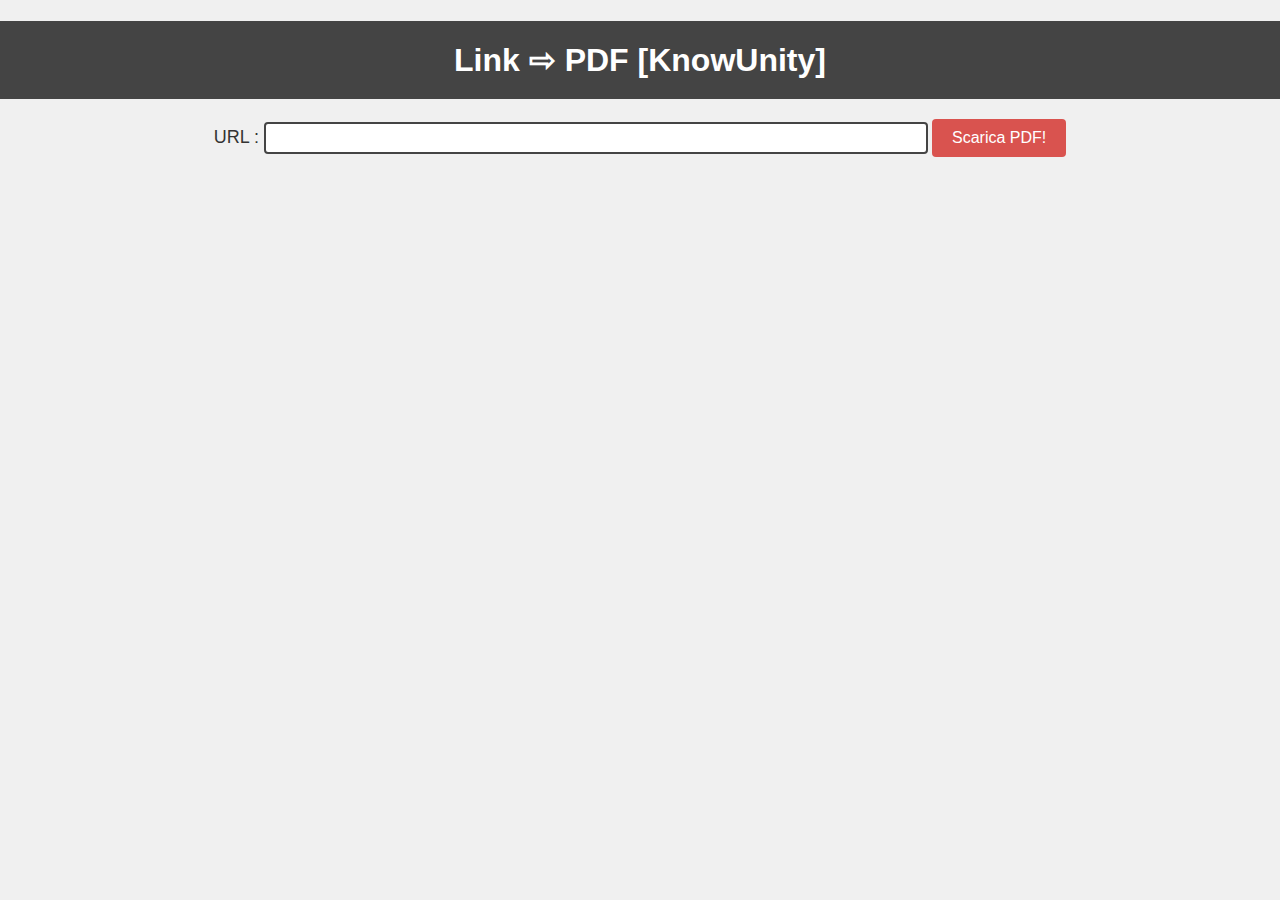
==== index.html @ af8b2b3d "11" ====
<!DOCTYPE html>
<html lang="it">

<head>
  <meta charset="UTF-8">
  <title>BelveLoader</title>
  <link rel="stylesheet" type="text/css" href="style.css">
  <link rel="icon" type="image/png" href="images/favicon.ico"/>
</head>

<body>
  <h1>Link &#8680 PDF [KnowUnity]</h1>
  <form id="urlForm" action="#">
    <label for="url">URL :</label>
    <input type="text" id="url" name="url" required>
    <button type="submit">Scarica PDF!</button>
  </form>

  <div id="loading" style="display: none; text-align: center;">
    <div id="loadingContent">
      <img src="images/spinner.gif" alt="Caricamento" style="margin-bottom: 10px;">
    </div>
    <div id="loadingBar">
      <progress id="progressBar" value="0" max="100"></progress>
    </div>
  </div>


  <div id="downloadBtn" style="display: none;">
    <button id="downloadButton" style="display: none; margin: 0 auto;">Scarica PDF</button>
    <center><img src="https://i.giphy.com/wIMOSBeBCf7PsazWKK.webp" alt="LOL" style="width: 150px; margin-top: 50px;"></center>
  </div>

  <script src="script.js"></script>
</body>

</html>
---- style.css ----
body {
    background-color: #f0f0f0;
    font-family: Arial, sans-serif;
    color: #333;
    margin: 0;
    padding: 0;
  }

  h1 {
    background-color: #444;
    color: #fff;
    padding: 20px;
    margin-bottom: 20px;
    text-align: center;
  }

  form {
    text-align: center;
  }

  label {
    font-size: 18px;
  }

  #url {
    width: 50%;
    font-size: 16px;
    padding: 5px 10px;
    border: 2px solid #444;
    border-radius: 4px;
    margin-bottom: 10px;
  }

  button {
    background-color: #d9534f;
    color: #fff;
    font-size: 16px;
    padding: 10px 20px;
    border: none;
    border-radius: 4px;
    cursor: pointer;
  }

  button:hover {
    background-color: #c9302c;
  }

  h2 {
    text-align: center;
    font-size: 20px;
  }

  a {
    color: #d9534f;
    text-decoration: none;
  }

  a:hover {
    text-decoration: underline;
  }

  #loading {
    display: flex;
    flex-direction: column;
    align-items: center;
  }

  #loadingContent {
    margin-bottom: 10px;
    /* Aggiunge margine inferiore all'immagine */
  }

  #progressBar {
    background-color: lightgray;
    border: 1px gray solid;
    border-radius: 5px;
    /* Colore di sfondo della barra di avanzamento */
    /* Rimuove il bordo */
  }

  #progressBar::-webkit-progress-value {
    background-color: #d9534f;
    /* Cambia il colore della parte della barra di avanzamento che indica il progresso (per browser WebKit come Chrome e Safari) */
  }

  #progressBar::-moz-progress-bar {
    background-color: #d9534f;
    /* Cambia il colore della parte della barra di avanzamento che indica il progresso (per browser Mozilla come Firefox) */
  }
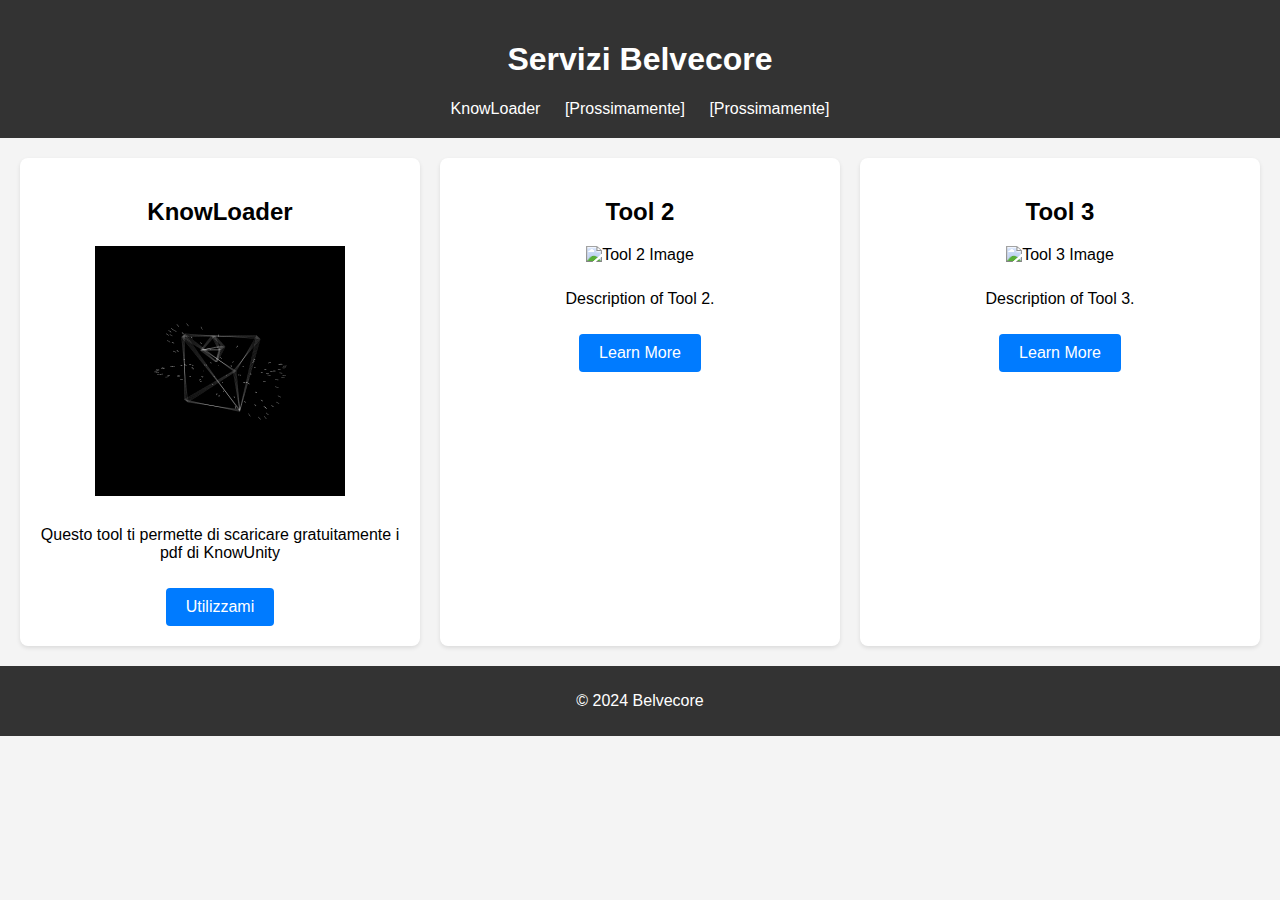
==== commit 7ceef565: "rep1" ====
--- a/index.html
+++ b/index.html
@@ -1,37 +1,127 @@
 <!DOCTYPE html>
-<html lang="it">
+<html lang="en">
 
 <head>
-  <meta charset="UTF-8">
-  <title>BelveLoader</title>
-  <link rel="stylesheet" type="text/css" href="style.css">
-  <link rel="icon" type="image/png" href="images/favicon.ico"/>
+    <meta charset="UTF-8">
+    <meta name="viewport" content="width=device-width, initial-scale=1.0">
+    <title>Belvecore</title>
+    <link rel="stylesheet" href="style.css">
+    <link rel="icon" type="image/png" href="images/favicon.ico" />
 </head>
 
 <body>
-  <h1>Link &#8680 PDF [KnowUnity]</h1>
-  <form id="urlForm" action="#">
-    <label for="url">URL :</label>
-    <input type="text" id="url" name="url" required>
-    <button type="submit">Scarica PDF!</button>
-  </form>
+    <header>
+        <h1>Servizi Belvecore</h1>
+        <nav>
+            <ul>
+                <li><a href="tool1.html">KnowLoader</a></li>
+                <li><a href="#">[Prossimamente]</a></li>
+                <li><a href="#">[Prossimamente]</a></li>
+            </ul>
+        </nav>
+    </header>
 
-  <div id="loading" style="display: none; text-align: center;">
-    <div id="loadingContent">
-      <img src="images/spinner.gif" alt="Caricamento" style="margin-bottom: 10px;">
-    </div>
-    <div id="loadingBar">
-      <progress id="progressBar" value="0" max="100"></progress>
-    </div>
-  </div>
+    <main>
+        <section class="tools-container">
+            <div class="tool">
+                <h2>KnowLoader</h2>
+                <img src="images/tool1.gif" alt="KnowLoader Image" width="250px">
+                <p>Questo tool ti permette di scaricare gratuitamente i pdf di KnowUnity</p>
+                <a href="tool1.html" class="learn-more">Utilizzami</a>
+            </div>
+            <div class="tool">
+                <h2>Tool 2</h2>
+                <img src="placeholder.png" alt="Tool 2 Image">
+                <p>Description of Tool 2.</p>
+                <a href="#" class="learn-more">Learn More</a>
+            </div>
+            <div class="tool">
+                <h2>Tool 3</h2>
+                <img src="placeholder.png" alt="Tool 3 Image">
+                <p>Description of Tool 3.</p>
+                <a href="#" class="learn-more">Learn More</a>
+            </div>
+        </section>
+    </main>
 
+    <footer>
+        <p>&copy; 2024 Belvecore</p>
+    </footer>
 
-  <div id="downloadBtn" style="display: none;">
-    <button id="downloadButton" style="display: none; margin: 0 auto;">Scarica PDF</button>
-    <center><img src="https://i.giphy.com/wIMOSBeBCf7PsazWKK.webp" alt="LOL" style="width: 150px; margin-top: 50px;"></center>
-  </div>
+    <style>
+        body {
+            font-family: Arial, sans-serif;
+            margin: 0;
+            padding: 0;
+            background-color: #f4f4f4;
+        }
 
-  <script src="script.js"></script>
+        header {
+            background-color: #333;
+            color: #fff;
+            padding: 20px 0;
+            text-align: center;
+        }
+
+        nav ul {
+            list-style: none;
+            margin: 0;
+            padding: 0;
+            display: inline-block;
+        }
+
+        nav li {
+            display: inline-block;
+            margin: 0 10px;
+        }
+
+        nav a {
+            color: #fff;
+            text-decoration: none;
+        }
+
+        main {
+            padding: 20px;
+        }
+
+        .tools-container {
+            display: grid;
+            grid-template-columns: repeat(auto-fit, minmax(300px, 1fr));
+            grid-gap: 20px;
+            justify-content: center;
+        }
+
+        .tool {
+            background-color: #fff;
+            border-radius: 8px;
+            box-shadow: 0 2px 4px rgba(0, 0, 0, 0.1);
+            padding: 20px;
+            text-align: center;
+        }
+
+        .tool img {
+            max-width: 100%;
+            height: auto;
+            margin-bottom: 10px;
+        }
+
+        .learn-more {
+            background-color: #007bff;
+            color: #fff;
+            padding: 10px 20px;
+            border-radius: 4px;
+            text-decoration: none;
+            display: inline-block;
+            margin-top: 10px;
+        }
+
+        footer {
+            background-color: #333;
+            color: white;
+            padding: 10px 0;
+            text-align: center;
+        }
+    </style>
 </body>
 
-</html>
+</html>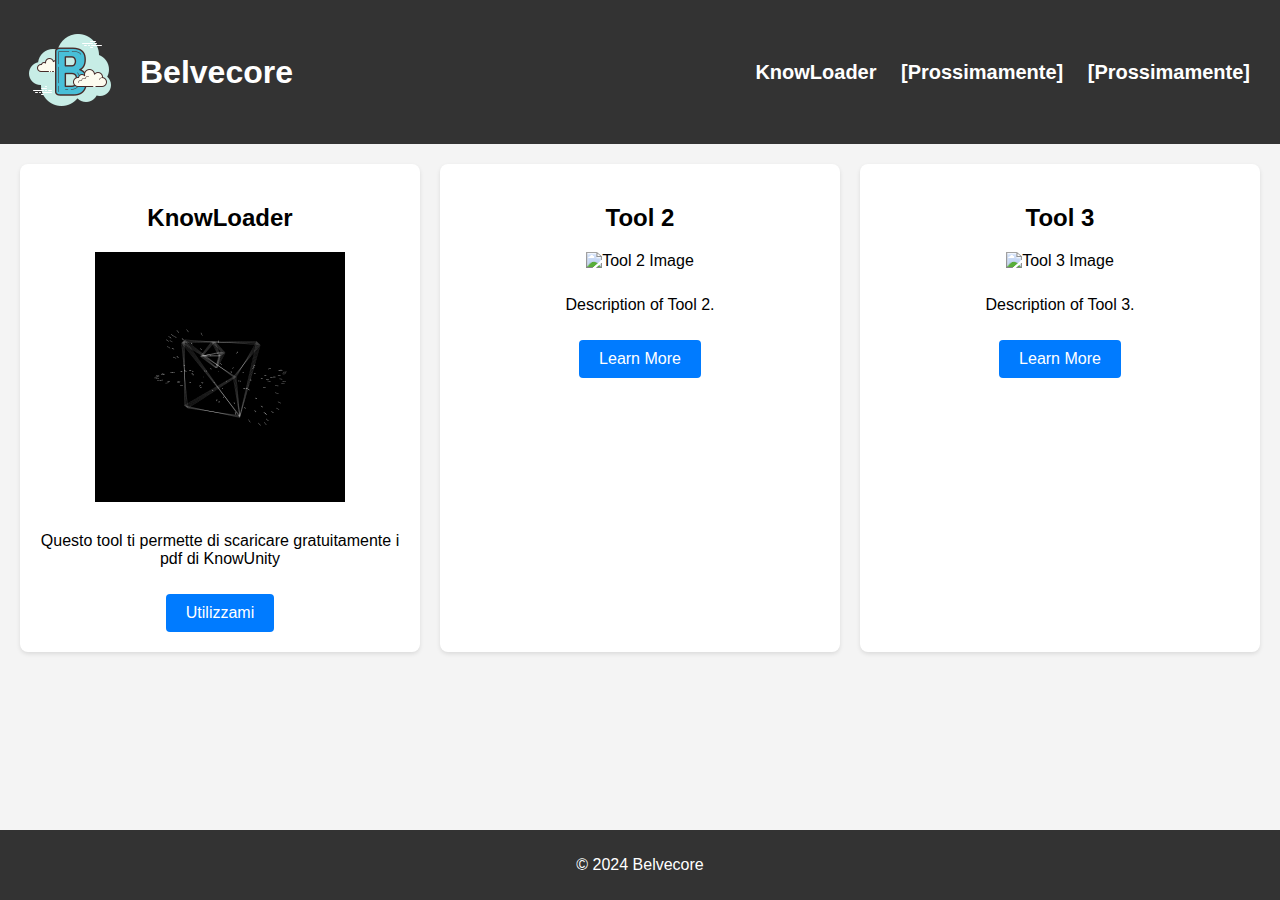
==== commit 70ac11af: "rep2" ====
--- a/index.html
+++ b/index.html
@@ -10,43 +10,49 @@
 </head>
 
 <body>
-    <header>
-        <h1>Servizi Belvecore</h1>
-        <nav>
-            <ul>
-                <li><a href="tool1.html">KnowLoader</a></li>
-                <li><a href="#">[Prossimamente]</a></li>
-                <li><a href="#">[Prossimamente]</a></li>
-            </ul>
-        </nav>
-    </header>
+    <div class="wrapper">
+        <header>
+            <div class="header-left">
+                <a href="index.html"><img src="images/logo.png" alt="Logo" class="logo"></a>
+                <h1>Belvecore</h1>
+            </div>
+            <nav>
+                <ul>
+                    <li><a href="KnowLoader.html">KnowLoader</a></li>
+                    <li><a href="#">[Prossimamente]</a></li>
+                    <li><a href="#">[Prossimamente]</a></li>
+                </ul>
+            </nav>
+        </header>
 
-    <main>
-        <section class="tools-container">
-            <div class="tool">
-                <h2>KnowLoader</h2>
-                <img src="images/tool1.gif" alt="KnowLoader Image" width="250px">
-                <p>Questo tool ti permette di scaricare gratuitamente i pdf di KnowUnity</p>
-                <a href="tool1.html" class="learn-more">Utilizzami</a>
-            </div>
-            <div class="tool">
-                <h2>Tool 2</h2>
-                <img src="placeholder.png" alt="Tool 2 Image">
-                <p>Description of Tool 2.</p>
-                <a href="#" class="learn-more">Learn More</a>
-            </div>
-            <div class="tool">
-                <h2>Tool 3</h2>
-                <img src="placeholder.png" alt="Tool 3 Image">
-                <p>Description of Tool 3.</p>
-                <a href="#" class="learn-more">Learn More</a>
-            </div>
-        </section>
-    </main>
 
-    <footer>
-        <p>&copy; 2024 Belvecore</p>
-    </footer>
+        <main class="content">
+            <section class="tools-container">
+                <div class="tool">
+                    <h2>KnowLoader</h2>
+                    <img src="images/tool1.gif" alt="KnowLoader Image" width="250px">
+                    <p>Questo tool ti permette di scaricare gratuitamente i pdf di KnowUnity</p>
+                    <a href="KnowLoader.html" class="learn-more">Utilizzami</a>
+                </div>
+                <div class="tool">
+                    <h2>Tool 2</h2>
+                    <img src="placeholder.png" alt="Tool 2 Image">
+                    <p>Description of Tool 2.</p>
+                    <a href="#" class="learn-more">Learn More</a>
+                </div>
+                <div class="tool">
+                    <h2>Tool 3</h2>
+                    <img src="placeholder.png" alt="Tool 3 Image">
+                    <p>Description of Tool 3.</p>
+                    <a href="#" class="learn-more">Learn More</a>
+                </div>
+            </section>
+        </main>
+
+        <footer>
+            <p>&copy; 2024 Belvecore</p>
+        </footer>
+    </div>
 
     <style>
         body {
@@ -54,14 +60,42 @@
             margin: 0;
             padding: 0;
             background-color: #f4f4f4;
+            display: flex;
+            flex-direction: column;
+        }
+
+        .wrapper {
+            display: flex;
+            flex-direction: column;
+            min-height: 100vh;
+        }
+
+        .content {
+            flex: 1;
         }
 
         header {
             background-color: #333;
             color: #fff;
-            padding: 20px 0;
-            text-align: center;
+            padding: 20px;
+            display: flex;
+            justify-content: space-between;
+            align-items: center;
         }
+
+        .header-left {
+            display: flex;
+            align-items: center;
+        }
+
+        header img.logo {
+            margin-right: 20px;
+        }
+
+        header nav {
+            margin-left: 20px;
+        }
+
 
         nav ul {
             list-style: none;
@@ -78,6 +112,8 @@
         nav a {
             color: #fff;
             text-decoration: none;
+            font-weight: bold;
+            font-size: 20px;
         }
 
         main {
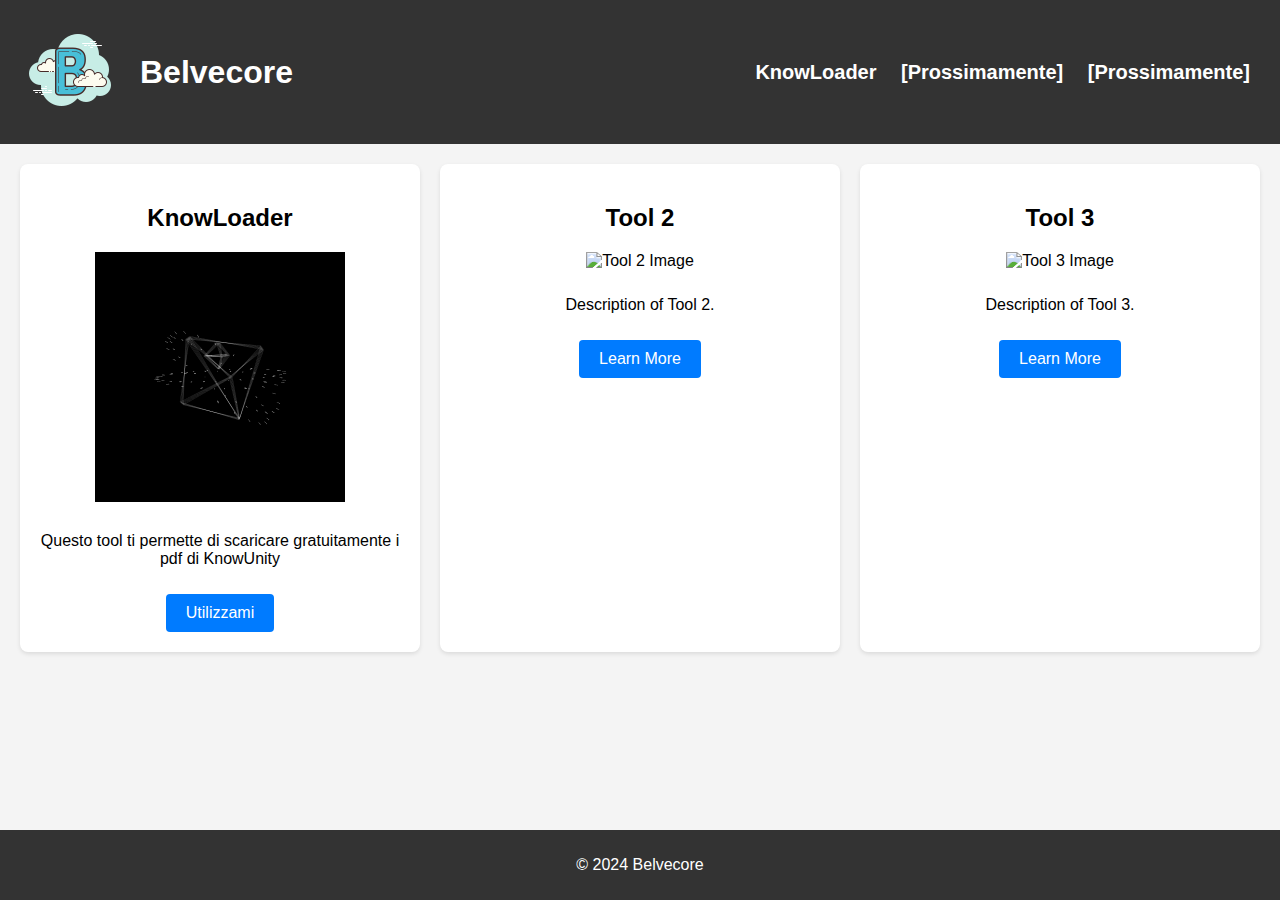
==== commit 23ef64e2: "rep3" ====
--- a/index.html
+++ b/index.html
@@ -5,7 +5,7 @@
     <meta charset="UTF-8">
     <meta name="viewport" content="width=device-width, initial-scale=1.0">
     <title>Belvecore</title>
-    <link rel="stylesheet" href="style.css">
+    <link rel="stylesheet" href="css/cssmain.css">
     <link rel="icon" type="image/png" href="images/favicon.ico" />
 </head>
 
@@ -53,111 +53,6 @@
             <p>&copy; 2024 Belvecore</p>
         </footer>
     </div>
-
-    <style>
-        body {
-            font-family: Arial, sans-serif;
-            margin: 0;
-            padding: 0;
-            background-color: #f4f4f4;
-            display: flex;
-            flex-direction: column;
-        }
-
-        .wrapper {
-            display: flex;
-            flex-direction: column;
-            min-height: 100vh;
-        }
-
-        .content {
-            flex: 1;
-        }
-
-        header {
-            background-color: #333;
-            color: #fff;
-            padding: 20px;
-            display: flex;
-            justify-content: space-between;
-            align-items: center;
-        }
-
-        .header-left {
-            display: flex;
-            align-items: center;
-        }
-
-        header img.logo {
-            margin-right: 20px;
-        }
-
-        header nav {
-            margin-left: 20px;
-        }
-
-
-        nav ul {
-            list-style: none;
-            margin: 0;
-            padding: 0;
-            display: inline-block;
-        }
-
-        nav li {
-            display: inline-block;
-            margin: 0 10px;
-        }
-
-        nav a {
-            color: #fff;
-            text-decoration: none;
-            font-weight: bold;
-            font-size: 20px;
-        }
-
-        main {
-            padding: 20px;
-        }
-
-        .tools-container {
-            display: grid;
-            grid-template-columns: repeat(auto-fit, minmax(300px, 1fr));
-            grid-gap: 20px;
-            justify-content: center;
-        }
-
-        .tool {
-            background-color: #fff;
-            border-radius: 8px;
-            box-shadow: 0 2px 4px rgba(0, 0, 0, 0.1);
-            padding: 20px;
-            text-align: center;
-        }
-
-        .tool img {
-            max-width: 100%;
-            height: auto;
-            margin-bottom: 10px;
-        }
-
-        .learn-more {
-            background-color: #007bff;
-            color: #fff;
-            padding: 10px 20px;
-            border-radius: 4px;
-            text-decoration: none;
-            display: inline-block;
-            margin-top: 10px;
-        }
-
-        footer {
-            background-color: #333;
-            color: white;
-            padding: 10px 0;
-            text-align: center;
-        }
-    </style>
 </body>
 
 </html>--- a/css/cssmain.css
+++ b/css/cssmain.css
@@ -0,0 +1,102 @@
+body {
+  font-family: Arial, sans-serif;
+  margin: 0;
+  padding: 0;
+  background-color: #f4f4f4;
+  display: flex;
+  flex-direction: column;
+}
+
+.wrapper {
+  display: flex;
+  flex-direction: column;
+  min-height: 100vh;
+}
+
+.content {
+  flex: 1;
+}
+
+header {
+  background-color: #333;
+  color: #fff;
+  padding: 20px;
+  display: flex;
+  justify-content: space-between;
+  align-items: center;
+}
+
+.header-left {
+  display: flex;
+  align-items: center;
+}
+
+header img.logo {
+  margin-right: 20px;
+}
+
+header nav {
+  margin-left: 20px;
+}
+
+
+nav ul {
+  list-style: none;
+  margin: 0;
+  padding: 0;
+  display: inline-block;
+}
+
+nav li {
+  display: inline-block;
+  margin: 0 10px;
+}
+
+nav a {
+  color: #fff;
+  text-decoration: none;
+  font-weight: bold;
+  font-size: 20px;
+}
+
+main {
+  padding: 20px;
+}
+
+.tools-container {
+  display: grid;
+  grid-template-columns: repeat(auto-fit, minmax(300px, 1fr));
+  grid-gap: 20px;
+  justify-content: center;
+}
+
+.tool {
+  background-color: #fff;
+  border-radius: 8px;
+  box-shadow: 0 2px 4px rgba(0, 0, 0, 0.1);
+  padding: 20px;
+  text-align: center;
+}
+
+.tool img {
+  max-width: 100%;
+  height: auto;
+  margin-bottom: 10px;
+}
+
+.learn-more {
+  background-color: #007bff;
+  color: #fff;
+  padding: 10px 20px;
+  border-radius: 4px;
+  text-decoration: none;
+  display: inline-block;
+  margin-top: 10px;
+}
+
+footer {
+  background-color: #333;
+  color: white;
+  padding: 10px 0;
+  text-align: center;
+}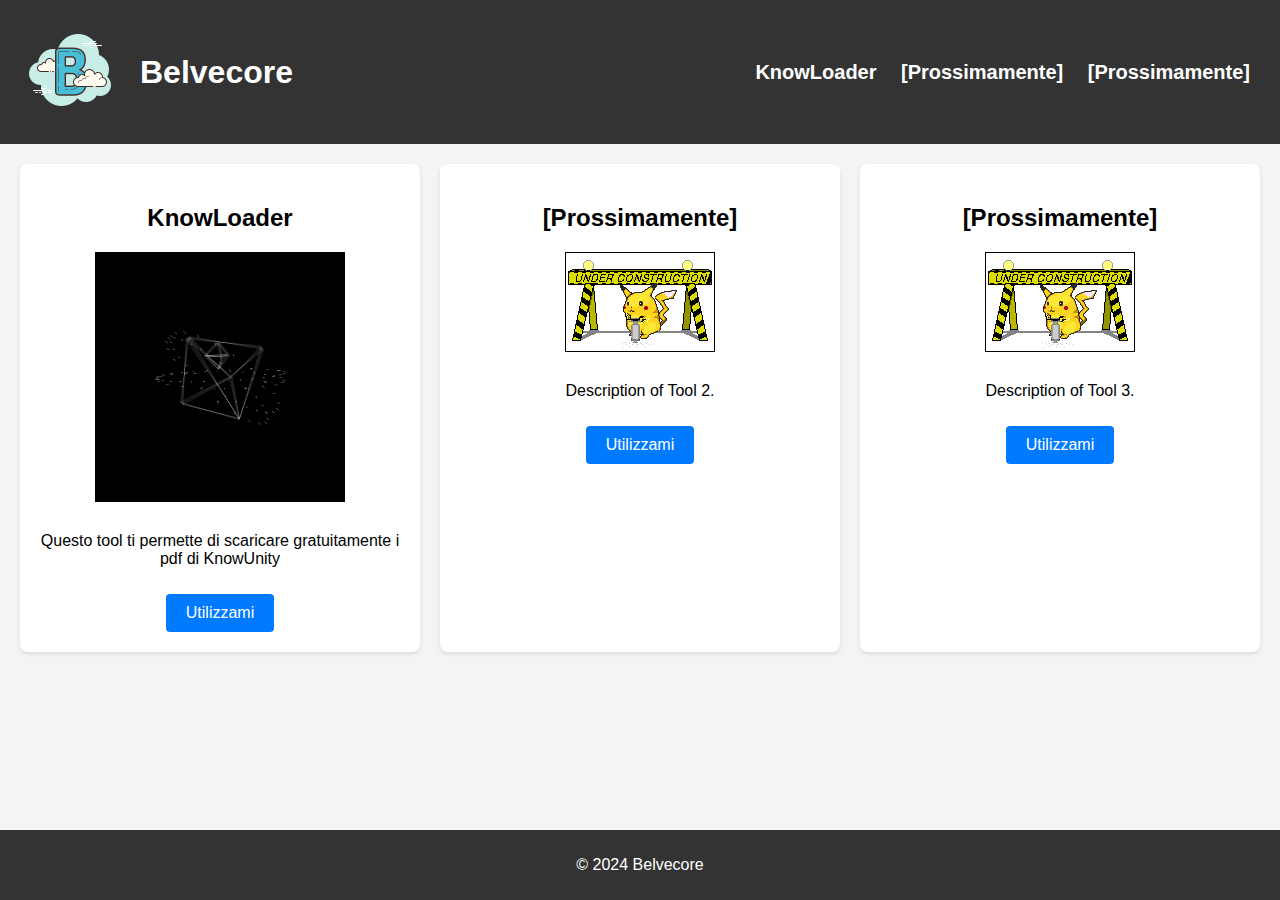
==== commit 2272e131: "rep4" ====
--- a/index.html
+++ b/index.html
@@ -35,16 +35,18 @@
                     <a href="KnowLoader.html" class="learn-more">Utilizzami</a>
                 </div>
                 <div class="tool">
-                    <h2>Tool 2</h2>
-                    <img src="placeholder.png" alt="Tool 2 Image">
+                    <h2>[Prossimamente]</h2>
+                    <img src="images/lavori.gif" alt="Tool 2 Image">
                     <p>Description of Tool 2.</p>
-                    <a href="#" class="learn-more">Learn More</a>
+                    <a href="https://www.youtube.com/watch?v=i8ju_10NkGY&ab_channel=LazyTown"
+                        class="learn-more">Utilizzami</a>
                 </div>
                 <div class="tool">
-                    <h2>Tool 3</h2>
-                    <img src="placeholder.png" alt="Tool 3 Image">
+                    <h2>[Prossimamente]</h2>
+                    <img src="images/lavori.gif" alt="Tool 3 Image">
                     <p>Description of Tool 3.</p>
-                    <a href="#" class="learn-more">Learn More</a>
+                    <a href="https://www.youtube.com/watch?v=i8ju_10NkGY&ab_channel=LazyTowns"
+                        class="learn-more">Utilizzami</a>
                 </div>
             </section>
         </main>
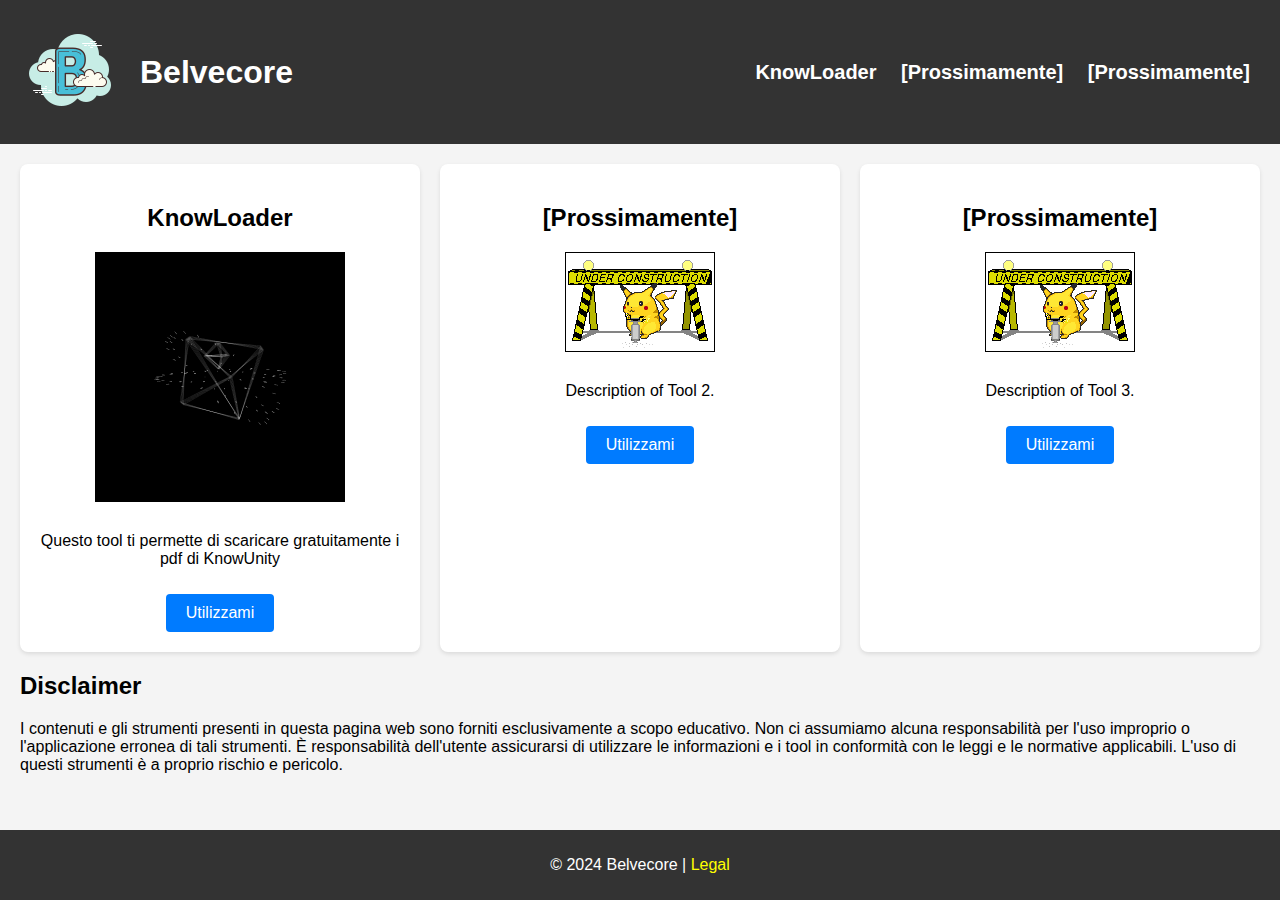
==== commit b04693ba: "rep5" ====
--- a/index.html
+++ b/index.html
@@ -49,10 +49,20 @@
                         class="learn-more">Utilizzami</a>
                 </div>
             </section>
+            <div>
+                <h2>Disclaimer</h2>
+                <p>I contenuti e gli strumenti presenti in questa pagina web sono forniti esclusivamente a scopo
+                    educativo. Non ci assumiamo alcuna responsabilità per l'uso improprio o l'applicazione erronea di
+                    tali strumenti. È responsabilità dell'utente assicurarsi di utilizzare le informazioni e i tool in
+                    conformità con le leggi e le normative applicabili. L'uso di questi strumenti è a proprio rischio e
+                    pericolo.</p>
+            </div>
         </main>
 
         <footer>
-            <p>&copy; 2024 Belvecore</p>
+            <p>&copy; 2024 Belvecore |
+                <a href="legal.html" style="text-decoration: none; color: yellow;">Legal</a>
+            </p>
         </footer>
     </div>
 </body>
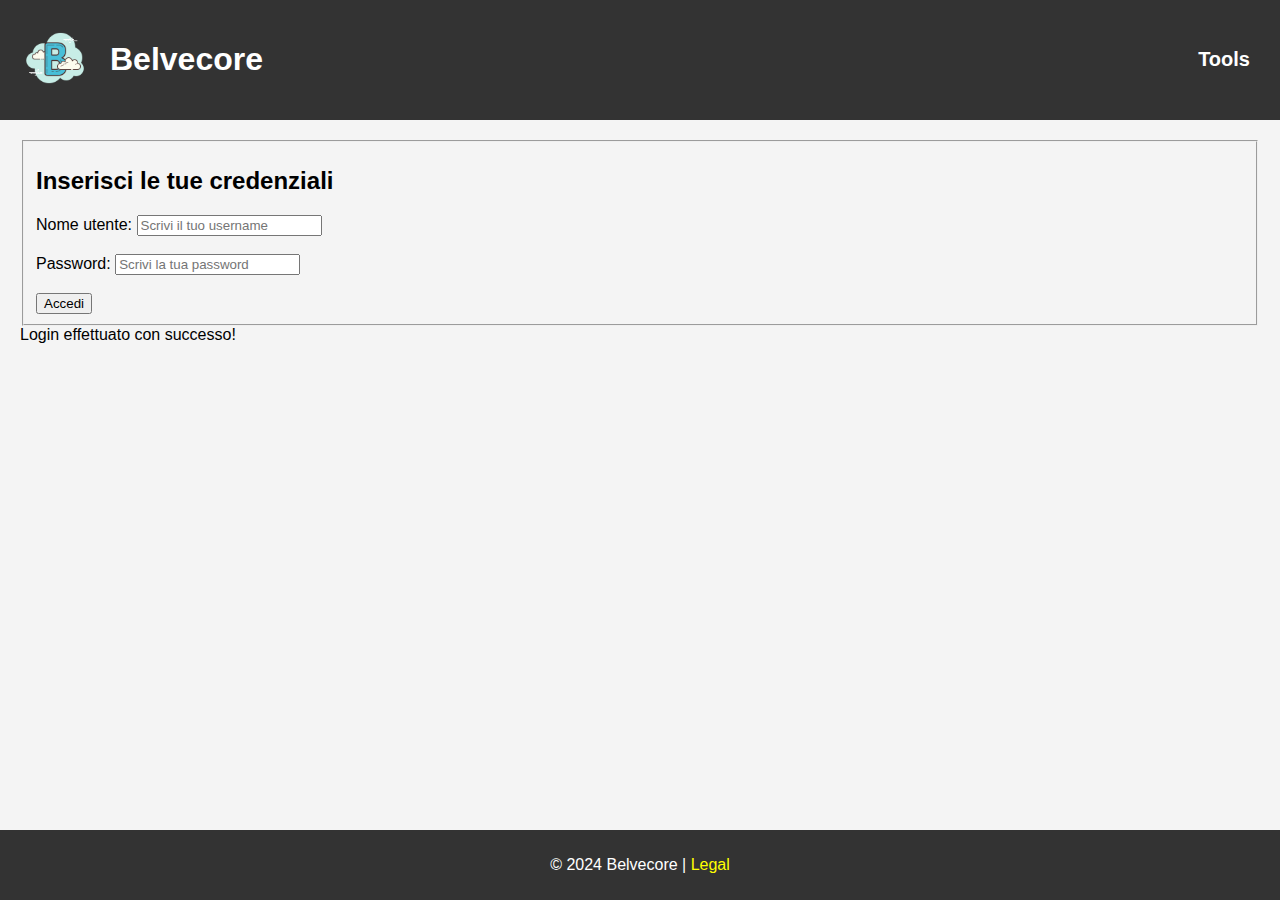
==== commit e9fdcb93: "rep7" ====
--- a/index.html
+++ b/index.html
@@ -18,44 +18,24 @@
             </div>
             <nav>
                 <ul>
-                    <li><a href="KnowLoader.html">KnowLoader</a></li>
-                    <li><a href="#">[Prossimamente]</a></li>
-                    <li><a href="#">[Prossimamente]</a></li>
+                    <li><a href="toolspage.html">Tools</a></li>
                 </ul>
             </nav>
         </header>
 
 
         <main class="content">
-            <section class="tools-container">
-                <div class="tool">
-                    <h2>KnowLoader</h2>
-                    <img src="images/tool1.gif" alt="KnowLoader Image" width="250px">
-                    <p>Questo tool ti permette di scaricare gratuitamente i pdf di KnowUnity</p>
-                    <a href="KnowLoader.html" class="learn-more">Utilizzami</a>
-                </div>
-                <div class="tool">
-                    <h2>[Prossimamente]</h2>
-                    <img src="images/lavori.gif" alt="Tool 2 Image">
-                    <p>Description of Tool 2.</p>
-                    <a href="https://www.youtube.com/watch?v=i8ju_10NkGY&ab_channel=LazyTown"
-                        class="learn-more">Utilizzami</a>
-                </div>
-                <div class="tool">
-                    <h2>[Prossimamente]</h2>
-                    <img src="images/lavori.gif" alt="Tool 3 Image">
-                    <p>Description of Tool 3.</p>
-                    <a href="https://www.youtube.com/watch?v=i8ju_10NkGY&ab_channel=LazyTowns"
-                        class="learn-more">Utilizzami</a>
-                </div>
-            </section>
             <div>
-                <h2>Disclaimer</h2>
-                <p>I contenuti e gli strumenti presenti in questa pagina web sono forniti esclusivamente a scopo
-                    educativo. Non ci assumiamo alcuna responsabilità per l'uso improprio o l'applicazione erronea di
-                    tali strumenti. È responsabilità dell'utente assicurarsi di utilizzare le informazioni e i tool in
-                    conformità con le leggi e le normative applicabili. L'uso di questi strumenti è a proprio rischio e
-                    pericolo.</p>
+                <fieldset id="auth_form">
+                    <h2>Inserisci le tue credenziali</h2>
+                    <label for="log_1">Nome utente:</label>
+                    <input type="text" id="log_1" placeholder="Scrivi il tuo username"> <br> <br>
+                    <label for="log_2">Password:</label>
+                    <input type="text" id="log_2" placeholder="Scrivi la tua password"> <br> <br>
+                    <button type="submit" onclick="accedi()" id="b_accedi">Accedi</button>
+                </fieldset>
+                <div id="successMessage" class="hidden">Login effettuato con successo!</div>
+
             </div>
         </main>
 
@@ -65,6 +45,7 @@
             </p>
         </footer>
     </div>
+    <script src="script/scriptmain.js"></script>
 </body>
 
 </html>--- a/css/cssmain.css
+++ b/css/cssmain.css
@@ -33,6 +33,7 @@
 
 header img.logo {
   margin-right: 20px;
+  width: 70px;
 }
 
 header nav {
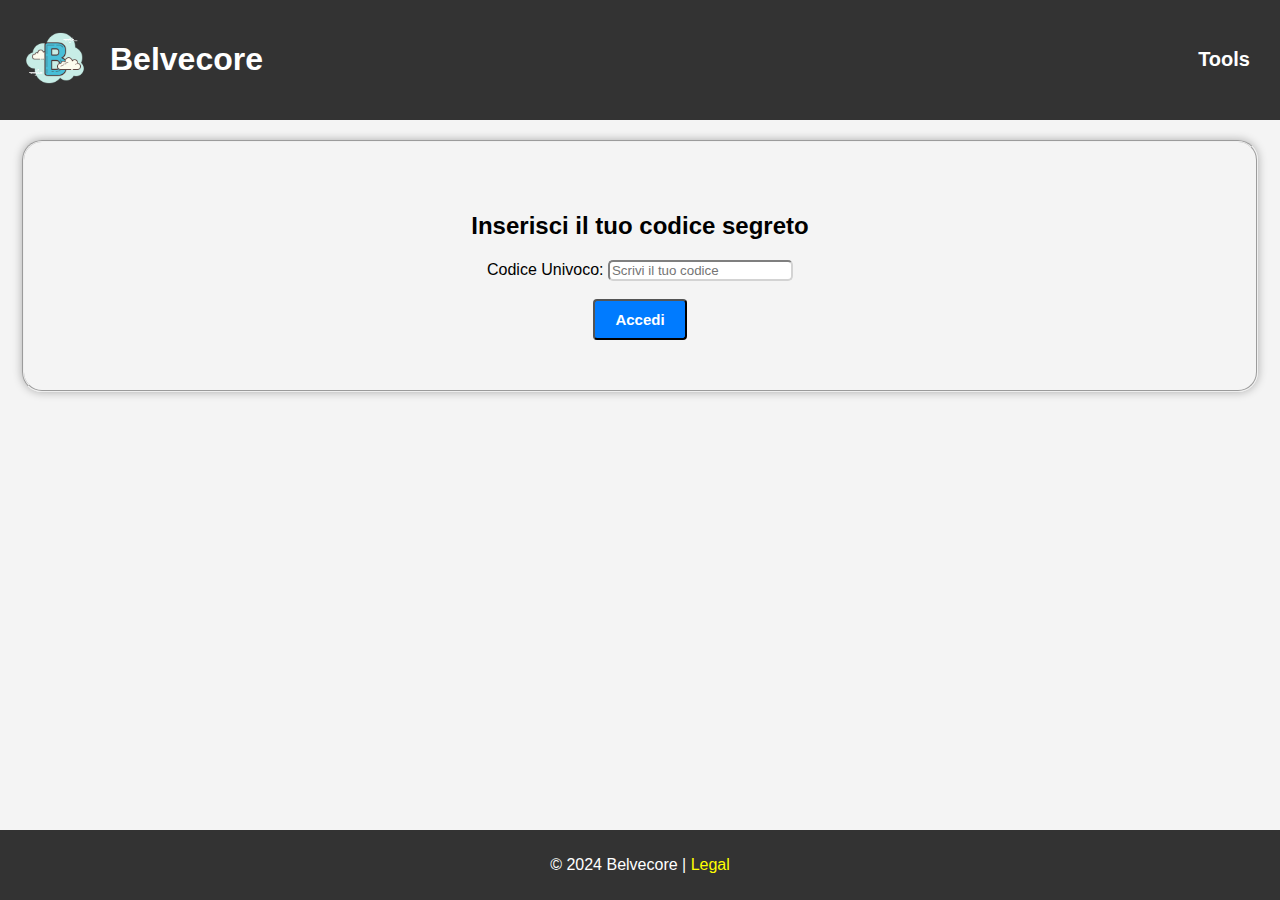
==== commit 8529fa27: "rep8" ====
--- a/index.html
+++ b/index.html
@@ -25,18 +25,19 @@
 
 
         <main class="content">
-            <div>
-                <fieldset id="auth_form">
-                    <h2>Inserisci le tue credenziali</h2>
-                    <label for="log_1">Nome utente:</label>
-                    <input type="text" id="log_1" placeholder="Scrivi il tuo username"> <br> <br>
-                    <label for="log_2">Password:</label>
-                    <input type="text" id="log_2" placeholder="Scrivi la tua password"> <br> <br>
-                    <button type="submit" onclick="accedi()" id="b_accedi">Accedi</button>
-                </fieldset>
-                <div id="successMessage" class="hidden">Login effettuato con successo!</div>
 
+            <fieldset id="auth_form">
+                <div>
+                    <h2>Inserisci il tuo codice segreto</h2>
+                    <label for="log_1">Codice Univoco:</label>
+                    <input maxlength="5" type="number" id="cod_1" placeholder="Scrivi il tuo codice"> <br> <br>
+                    <button onclick="accedi()" id="b_accedi">Accedi</button>
+                </div>
+            </fieldset>
+            <div id="Message" class="hidden">
+                <p id="errorText"></p>
             </div>
+
         </main>
 
         <footer>
--- a/css/cssmain.css
+++ b/css/cssmain.css
@@ -64,40 +64,81 @@
   padding: 20px;
 }
 
-.tools-container {
-  display: grid;
-  grid-template-columns: repeat(auto-fit, minmax(300px, 1fr));
-  grid-gap: 20px;
-  justify-content: center;
-}
-
-.tool {
-  background-color: #fff;
-  border-radius: 8px;
-  box-shadow: 0 2px 4px rgba(0, 0, 0, 0.1);
-  padding: 20px;
-  text-align: center;
-}
-
-.tool img {
-  max-width: 100%;
-  height: auto;
-  margin-bottom: 10px;
-}
-
-.learn-more {
-  background-color: #007bff;
-  color: #fff;
-  padding: 10px 20px;
-  border-radius: 4px;
-  text-decoration: none;
-  display: inline-block;
-  margin-top: 10px;
-}
-
 footer {
   background-color: #333;
   color: white;
   padding: 10px 0;
   text-align: center;
+}
+
+fieldset {
+  text-align: center;
+  border-radius: 20px;
+  width: auto;
+  padding: 50px 50px 50px 50px;
+}
+
+#b_accedi {
+  background-color: #007bff;
+  color: #fff;
+  padding: 10px 20px;
+  border-radius: 4px;
+  font-weight: bold;
+  font-size: 15px;
+}
+
+#auth_form input[type=number] {
+  border-radius: 5px;
+  border-color: lightgray;
+}
+
+#auth_form {
+  box-shadow: 0 0 10px rgba(0, 0, 0, 0.3);
+}
+
+.hidden {
+  display: none;
+}
+
+.error {
+  border: 2px solid red;
+  background-color: lightcoral;
+  border-radius: 20px;
+  margin-top: 20px;
+  text-align: center;
+  font-weight: bold;
+}
+
+.warning {
+  border: 2px solid yellow;
+  background-color: lightyellow;
+  border-radius: 20px;
+  margin-top: 20px;
+  text-align: center;
+  font-weight: bold;
+}
+
+.success {
+  border: 2px solid green;
+  background-color: lightgreen;
+  border-radius: 20px;
+  margin-top: 20px;
+  text-align: center;
+  font-weight: bold;
+}
+
+@keyframes blink {
+
+  0%,
+  100% {
+    opacity: 1;
+  }
+
+  50% {
+    opacity: 0;
+  }
+}
+
+.blink {
+  animation: blink 0.5s step-end 5;
 }